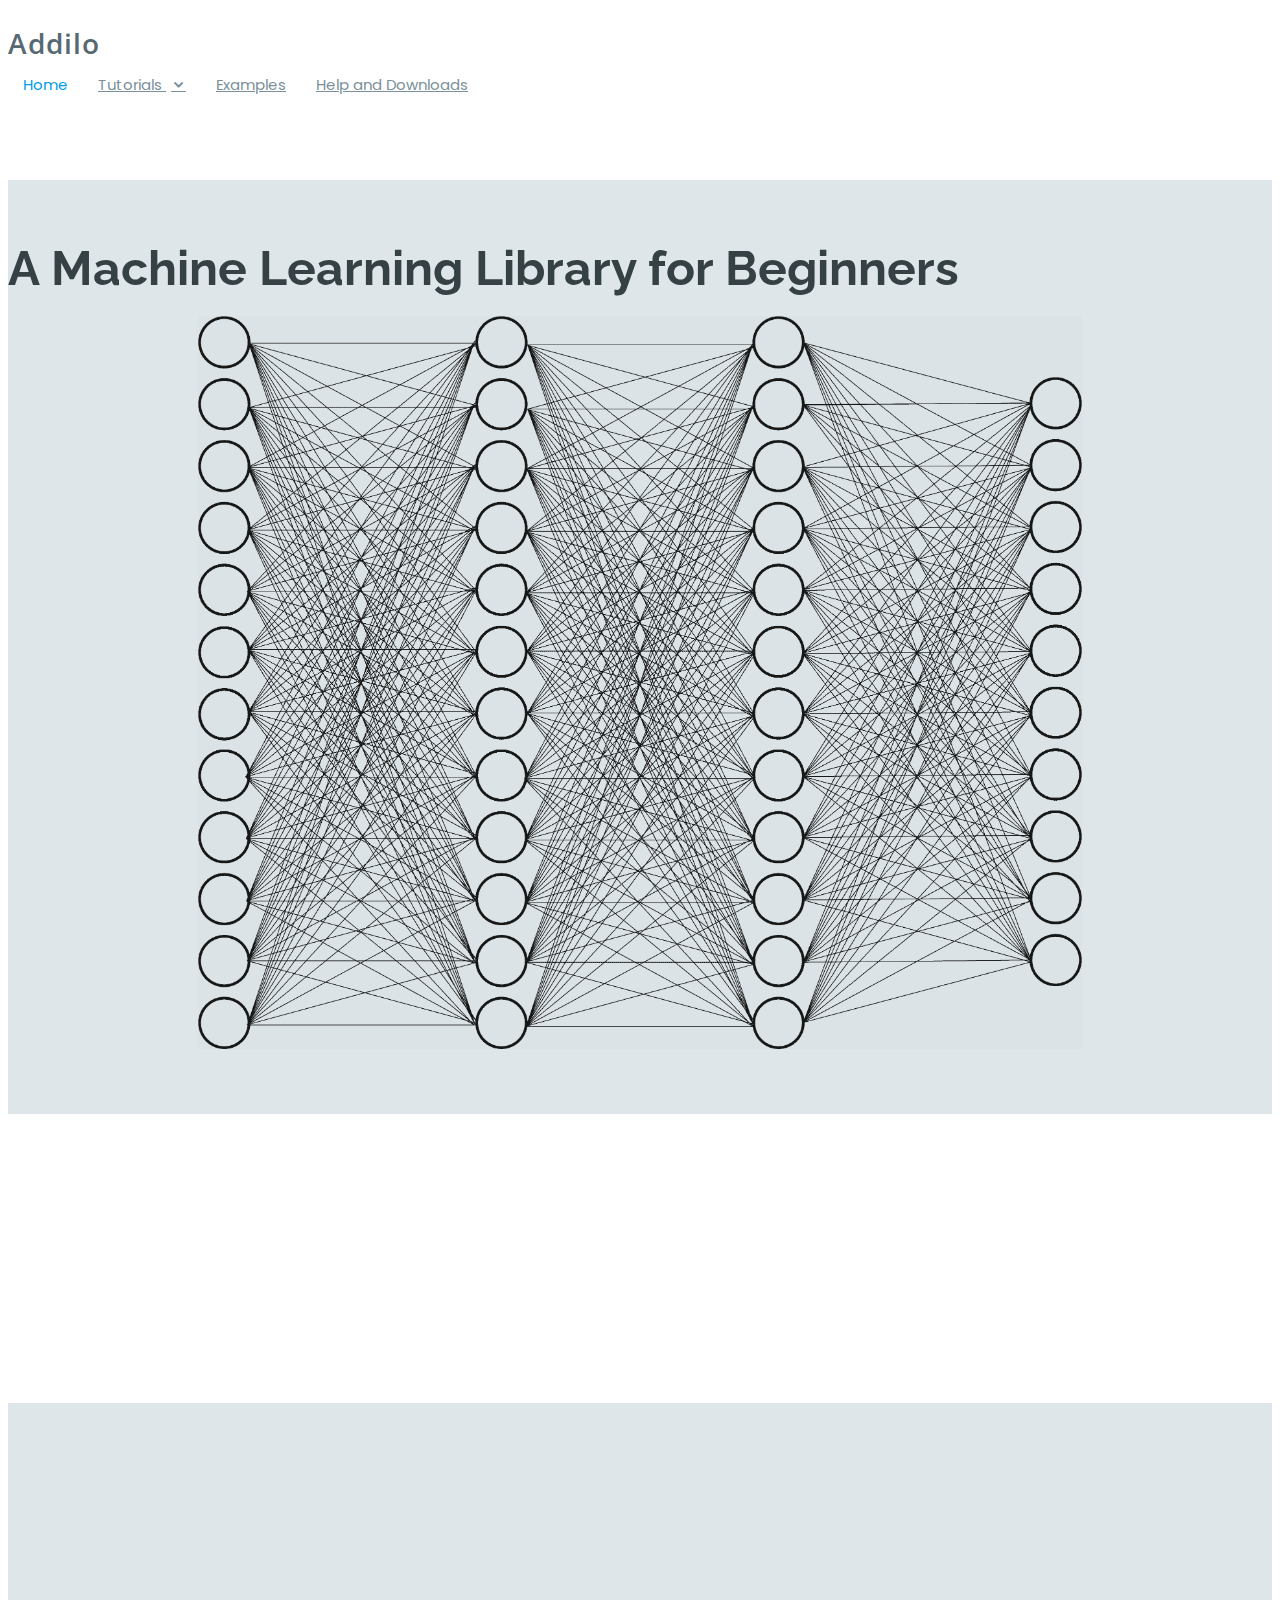
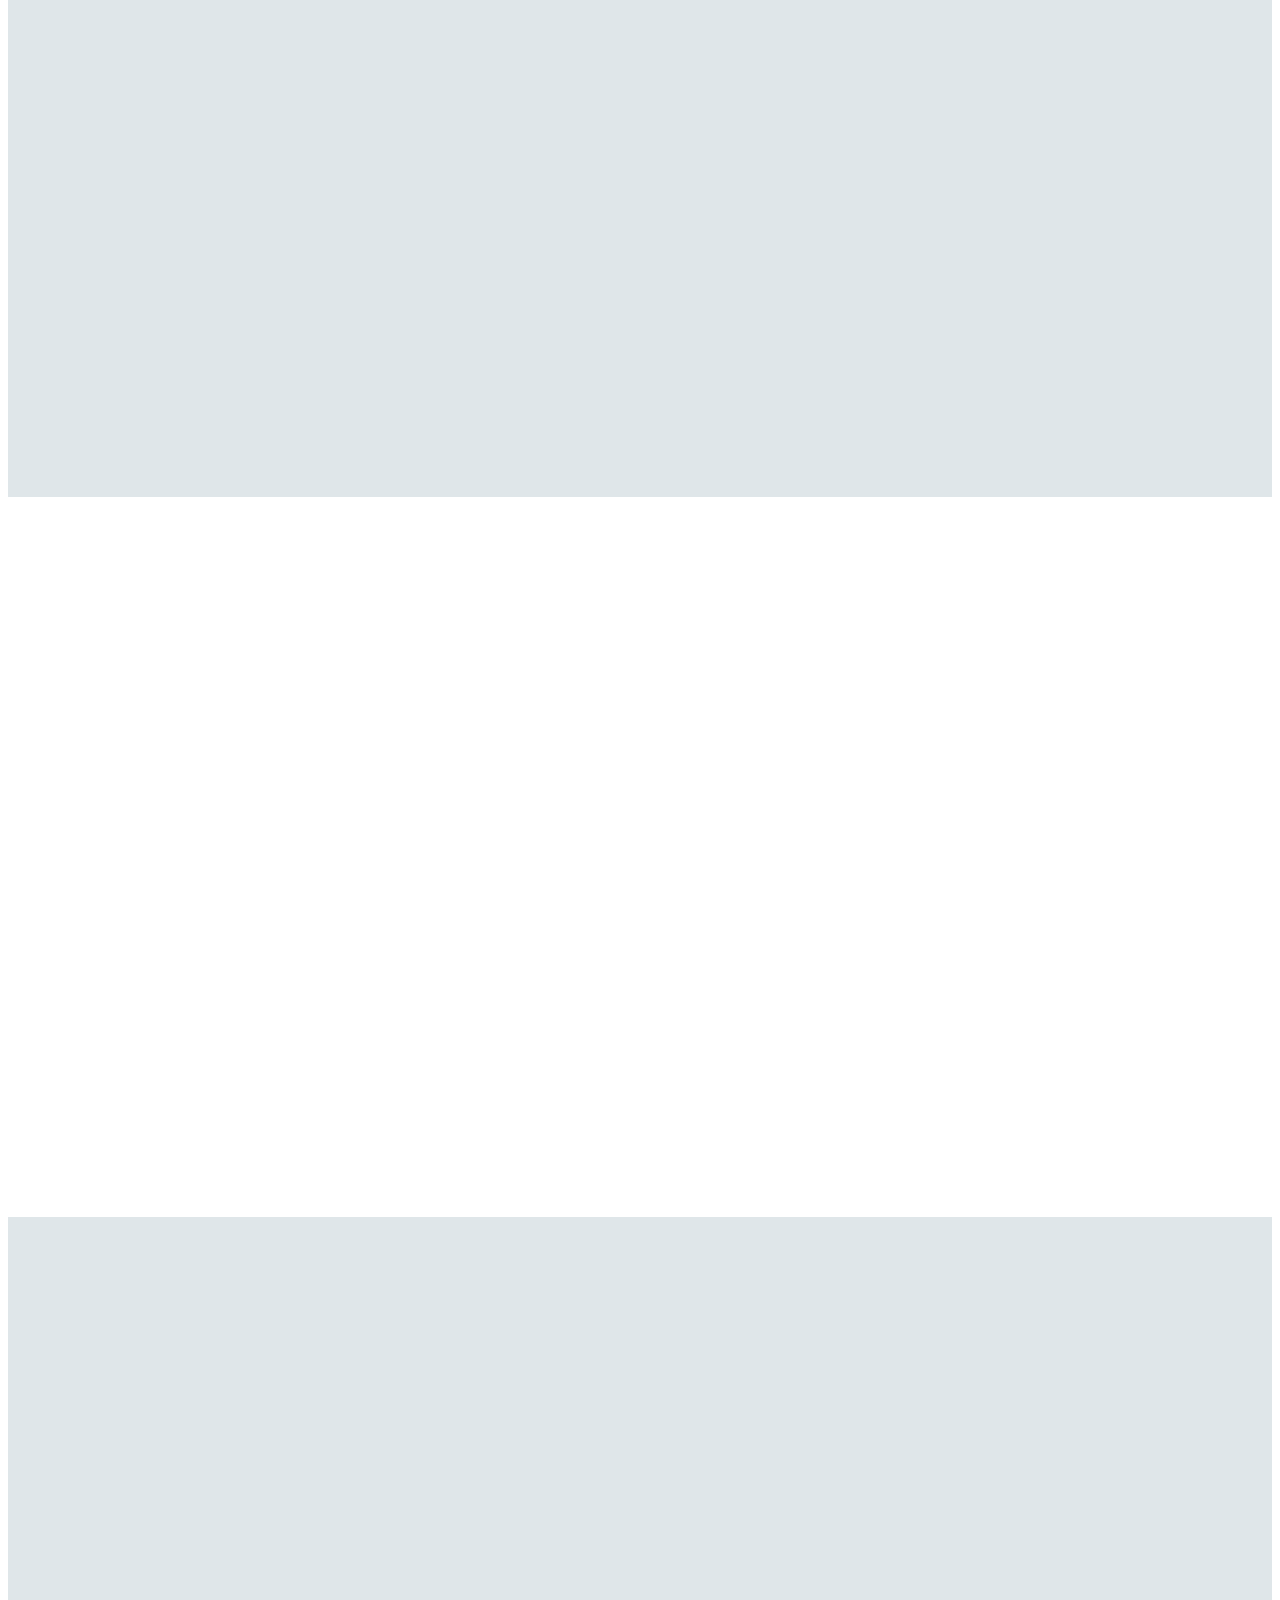
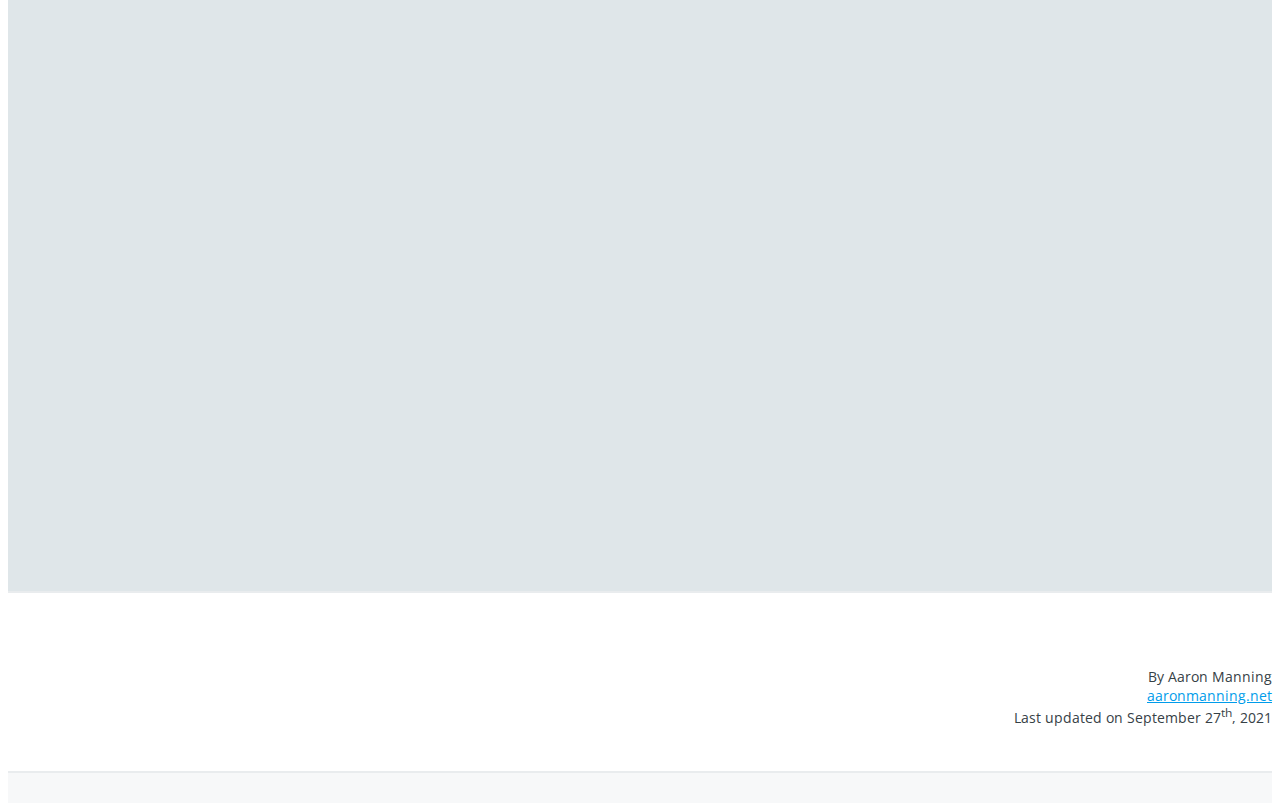
==== website/index.html @ 0cb0e368 "website moved" ====
<!DOCTYPE html>
<html lang = "en">
    <head>
        <meta charset="utf-8">
        <meta content="width=device-width, initial-scale=1.0" name="viewport">
        <title>
            Addilo - Machine Learning Made Easy
        </title>

        <link href="images/icon.png" rel="icon">
        <link href="images/apple-icon.png" rel="apple-touch-icon">

        <!-- Bootstrap (Web Linked) -->
        <script src="https://code.jquery.com/jquery-3.5.1.slim.min.js" integrity="sha384-DfXdz2htPH0lsSSs5nCTpuj/zy4C+OGpamoFVy38MVBnE+IbbVYUew+OrCXaRkfj" crossorigin="anonymous"></script>
        <script src="https://cdn.jsdelivr.net/npm/popper.js@1.16.0/dist/umd/popper.min.js" integrity="sha384-Q6E9RHvbIyZFJoft+2mJbHaEWldlvI9IOYy5n3zV9zzTtmI3UksdQRVvoxMfooAo" crossorigin="anonymous"></script>
        <script src="https://stackpath.bootstrapcdn.com/bootstrap/4.5.0/js/bootstrap.min.js" integrity="sha384-OgVRvuATP1z7JjHLkuOU7Xw704+h835Lr+6QL9UvYjZE3Ipu6Tp75j7Bh/kR0JKI" crossorigin="anonymous"></script>
        <link rel="stylesheet" href="https://stackpath.bootstrapcdn.com/bootstrap/4.5.0/css/bootstrap.min.css" integrity="sha384-9aIt2nRpC12Uk9gS9baDl411NQApFmC26EwAOH8WgZl5MYYxFfc+NcPb1dKGj7Sk" crossorigin="anonymous">
        
        <!-- AOS (Web Linked) -->
        <link href="https://unpkg.com/aos@2.3.1/dist/aos.css" rel="stylesheet">
        <script src="https://unpkg.com/aos@2.3.1/dist/aos.js"></script>

        <!-- Boxicons -->
        <link href='https://cdn.jsdelivr.net/npm/boxicons@2.0.5/css/boxicons.min.css' rel='stylesheet'>
        
        <!-- Other CSS Links (Local) -->
        <link href="css+js/icofont/icofont.min.css" rel="stylesheet">

        <!-- Google Fonts -->
        <link href="https://fonts.googleapis.com/css?family=Open+Sans:300,300i,400,400i,600,600i,700,700i|Raleway:300,300i,400,400i,500,500i,600,600i,700,700i|Poppins:300,300i,400,400i,500,500i,600,600i,700,700i" rel="stylesheet">

        <!-- Custom CSS and JS -->
        <link href="general-styling.css" rel="stylesheet">
        <script src="custom-js.js"></script>
    </head>
    <body>
        <!-- Navigation Bar -->
        <header id="header" class="fixed-top">
            <div class ="container d-flex">
                <div class="logo mr-auto">
                    <h1 class="text-light">
                        <a href="#">
                            <span>
                                Addilo
                            </span>
                        </a>
                    </h1>
                </div>

                <nav class="nav-menu d-none d-lg-block">
                    <ul>
                        <li class="active">
                            <a href="#">
                                Home
                            </a>
                        </li>
                        <li class="drop-down">
                            <a href="">
                                Tutorials
                            </a>
                            <ul>
                                <li>
                                    <a href="tutorials-neural-networks/">
                                        Neural Networks
                                    </a>
                                </li>
                                <li>
                                    <a href="tutorials-regression/">
                                        Regression
                                    </a>
                                </li>
                            </ul>
                        </li>
                        <li>
                            <a href="examples/">
                                Examples
                            </a>
                        </li>
                        <li>
                            <a href="help-and-downloads/">
                                Help and Downloads
                            </a>
                        </li>
                    </ul>
                </nav>
            </div>
        </header>

        <!-- Banner -->
        <section id="banner">
            <div class ="container">
                <div class="row">
                    <div class="col-lg-6 pt-5 pt-lg-0 order-2 order-lg-1 d-flex flex-column justify-content-center" data-aos="fade-down">
                        <div>
                            <h1>
                                A Machine Learning Library for Beginners
                            </h1>
                        </div>
                    </div>
                    <div class="col-lg-6 order-1 order-lg-2 banner-img" data-aos="fade-left">
                        <img src="images/neural-network-blank.png" class="img-fluid" alt="Image Not Found">
                    </div>
                </div>
            </div>
        </section>

        <!-- Description -->
        <section>
            <div class="container">
                <div class="section-title" data-aos="fade-up">
                    <h2>
                        What is Addilo?
                    </h2>
                    <p>
                        Addilo is a Machine Learning and Data Analysis library for R designed for both those trying to understand the basics of machine learning by testing out different networks and those who desire a flexible neural networking creation system for comparative studies.
                    </p>
                </div>
            </div>

        </section>

        <!-- Features -->
        <section id="features" class="features section-bg">
            <div class="container">
                <div class="section-title" data-aos="fade-up">
                    <h2>
                        Features
                    </h2>
                    <p>
                        Addilo consists of two main sections, choose which is right for the kind of data you are using.
                    </p>
                </div>

                <div class="row">

                    <a href="tutorials-neural-networks/">
                        <div class="col-md-6 d-flex align-items-stretch mb-5 mb-lg-0" data-aos="zoom-in">
                            <div class="icon-box icon-box-blue">
                                <div class="icon">
                                    <i class="bx bx-bot"></i>
                                </div>
                                <h4 class="title">
                                    <a href="tutorials-neural-networks/" style="color: #444444;">
                                        Neural Networks
                                    </a>
                                </h4>
                                <a href="tutorials-neural-networks/" style="color: #444444;">
                                    <p class="description">
                                        This is for multi-variable classification problems like image recognition, natural language processing or simple variable grouping.
                                    </p>
                                </a>
                            </div>
                        </div>
                    </a>

                    <a href="tutorials-regression/">
                        <div class="col-md-6 d-flex align-items-stretch mb-5 mb-lg-0" data-aos="zoom-in">
                            <div class="icon-box icon-box-green">
                                <div class="icon">
                                    <i class="bx bx-line-chart-down"></i>
                                </div>
                                <h4 class="title">
                                    <a href="tutorials-regression/" style="color: #444444;">
                                        Regression
                                    </a>
                                </h4>
                                <a href="tutorials-regression/" style="color: #444444;">
                                    <p class="description">
                                        This provides a simple way to implement 2D regression algorithms into existing programs seamlessly, rather than using them purely for data modelling.
                                    </p>
                                </a>
                            </div>
                        </div>
                    </a>
                </div>
            </div>
        </section>

        <!-- Examples -->
        <section id="features" class="features section-bg examples">
            <div class="container">
                <div class="section-title" data-aos="fade-up">
                    <h2>
                        Examples
                    </h2>
                    <p>
                        To see the applications and usage of Addilo, the following examples include data downloads, explanations and sample code to get you started.
                    </p>
                </div>

                <div class="row">

                    <a href="examples/#numbersanchor">
                        <div class="col-md-4 d-flex align-items-stretch mb-5 mb-lg-0" data-aos="zoom-in">
                            <div class="icon-box icon-box-darkblue">
                                <div class="icon">
                                    <i class=""></i>
                                </div>
                                <h4 class="title">
                                    <a href="examples/#numbersanchor" style="color: #444444;">
                                        MNIST Numbers
                                    </a>
                                </h4>
                                <a href="examples/#numbersanchor" style="color: #444444;">
                                    <p class="description">
                                        The 'Hello, World!' of machine learning, and a perfect introduction to image recognition.
                                    </p>
                                </a>
                            </div>
                        </div>
                    </a>

                    <a href="examples/#fashionanchor">
                        <div class="col-md-4 d-flex align-items-stretch mb-5 mb-lg-0" data-aos="zoom-in">
                            <div class="icon-box icon-box-pink">
                                <div class="icon">
                                    <i class=""></i>
                                </div>
                                <h4 class="title">
                                    <a href="examples/#fashionanchor" style="color: #444444;">
                                        MNIST Fashion
                                    </a>
                                </h4>
                                <a href="examples/#fashionanchor" style="color: #444444;">
                                    <p class="description">
                                        A better benchmark for simple image recognition than MNIST numbers, but structure identically.
                                    </p>
                                </a>
                            </div>
                        </div>
                    </a>

                    <a href="examples/#fisheranchor">
                        <div class="col-md-4 d-flex align-items-stretch mb-5 mb-lg-0" data-aos="zoom-in">
                            <div class="icon-box icon-box-orange">
                                <div class="icon">
                                    <i class=""></i>
                                </div>
                                <h4 class="title">
                                    <a href="examples/#fisheranchor" style="color: #444444;">
                                        Fisher's Iris Set
                                    </a>
                                </h4>
                                <a href="examples/#fisheranchor" style="color: #444444;">
                                    <p class="description">
                                        A very famous data set created by Ronald Fisher showing off how both a very simple Neural Network and regression model can be used in everyday problems.
                                    </p>
                                </a>
                            </div>
                        </div>
                    </a>

                </div>
            </div>
        </section>
        


        <span>
            <a class="anchors" name="faqanchor"></a>
        </span>

        <!-- FAQ -->
        <section id="faq" class="faq">
            <div class="container">
                <div class="section-title" data-aos="fade-up">
                    <h2>
                        Frequently Asked Questions
                    </h2>
                </div>

                <ul class="faq-list">

                    <li data-aos="fade-up">
                        <a data-toggle="collapse" class="" href="#faq1">
                            What computer will I need to run Addilo?
                            <i class="icofont-simple-up"></i>
                        </a>
                        <div id="faq1" class="collapse show" data-parent=".faq-list">
                            <p>
                                This library has no specified technical requirements beyond what is necessary to run an R IDE and console. However, in general, the computations involved in this program will greatly depend on your CPU's single threaded performance, with processes like matrix multiplication having their time significantly reduced with multi-threading.
                            </p>
                        </div>
                    </li>

                    <li data-aos="fade-up" data-aos-delay="30">
                        <a data-toggle="collapse" href="#faq2" class="collapsed">
                            What if I wish to use this library with another language (such as Python or Java)?
                            <i class="icofont-simple-up"></i>
                        </a>
                        <div id="faq2" class="collapse" data-parent=".faq-list">
                            <p>
                                There is no inherent support or similar code for languages other than R. However, there exists ways in which R scripts can be run from external software and other languages. For general support in this see <a href="http://statweb.stanford.edu/~lpekelis/13_datafest_cart/13_datafest_r_talk.pdf">this article</a>. Otherwise, seek out advice/tutorials for your specific applications.
                            </p>
                        </div>
                    </li>

                    <li data-aos="fade-up" data-aos-delay="60">
                        <a data-toggle="collapse" href="#faq3" class="collapsed">
                            What do I need to be able to write and run code in R?
                            <i class="icofont-simple-up"></i>
                        </a>
                        <div id="faq3" class="collapse" data-parent=".faq-list">
                            <p>
                                In general, the language of R being installed on your computer will be enough for you to run code that you have written in a text editor. However, it is highly advised that you download R Studio as it is the most popular and well supported IDE. For full instructions I recommend looking at <a href="https://cran.r-project.org/bin/windows/base/">Installing R</a> and <a href="https://rstudio.com/products/rstudio/download/">R Studio Download</a>.
                            </p>
                        </div>
                    </li>

                    <li data-aos="fade-up" data-aos-delay="90">
                        <a data-toggle="collapse" href="#faq4" class="collapsed">
                            Can I use this library for personal/professional/(insert use case) purposes?
                            <i class="icofont-simple-up"></i>
                        </a>
                        <div id="faq4" class="collapse" data-parent=".faq-list">
                            <p>
                                This library can be used for personal use or professional and commercial use and the code can be downloaded, altered and reused.
                            </p>
                        </div>
                    </li>

                    <li data-aos="fade-up" data-aos-delay="120">
                        <a data-toggle="collapse" href="#faq5" class="collapsed">
                            What makes Addilo any different from other machine learning libraries such as TensorFlow, Keras, or MLP.NET?
                            <i class="icofont-simple-up"></i>
                        </a>
                        <div id="faq5" class="collapse" data-parent=".faq-list">
                            <p>
                                With this project, I am targeting a different market. This library is designed to be a flexible and easy to use library to introduce people to neural networks or for people who wish to conduct experiments and research on them and have the flexibility of changing all available parameters. It is not as thorough as something like TensorFlow by design, because this is not designed for implementation into general purpose software.
                            </p>
                        </div>
                    </li>

                    <li data-aos="fade-up" data-aos-delay="120">
                        <a data-toggle="collapse" href="#faq6" class="collapsed">
                            Is the source code available on GitHub?
                            <i class="icofont-simple-up"></i>
                        </a>
                        <div id="faq6" class="collapse" data-parent=".faq-list">
                            <p>
                                <a href="https://github.com/aaron-jack-manning/addilo">Yes</a>
                            </p>
                        </div>
                    </li>

                </ul>
            </div>
        </section>

        <!-- Footer -->
        <footer id="footer">
            <div class="footer-top">
                <div class="container">
                    <div class="row">
                        <div class="col-md-12" style="text-align: right;">
                            <p>
                                By Aaron Manning<br>
                                <a href="https://aaronmanning.net">aaronmanning.net</a><br>
                                Last updated on September 27<sup>th</sup>, 2021
                            </p>
                        </div>
                    </div>
                </div>
            </div>
        </footer>






        <!-- Scripts to run in Body -->
        <script>
            AOS.init();
        </script>

        <!-- Bootstrap Bundle with Popper -->
        <script src="https://cdn.jsdelivr.net/npm/bootstrap@5.0.2/dist/js/bootstrap.bundle.min.js" integrity="sha384-MrcW6ZMFYlzcLA8Nl+NtUVF0sA7MsXsP1UyJoMp4YLEuNSfAP+JcXn/tWtIaxVXM" crossorigin="anonymous"></script>
    </body>
</html>
---- website/general-styling.css ----
/* Document wide styling */
body
{
    font-family: "Open Sans", sans-serif;
    color: #444444;
}

a
{
    color: #009cea;
}
  
a:hover
{
    color: #1eb4ff;
    text-decoration: none;
}

h1, h2, h3, h4, h5, h6
{
    font-family: "Raleway", sans-serif;
}

code {
    color: #444444;
}

/* Navigation bar */
#header {
    height: 72px;
    transition: all 0.5s;
    z-index: 997;
    transition: all 0.5s;
    padding: 15px 0;
    background: #fff;
}

#header.header-scrolled {
    box-shadow: 0px 2px 15px rgba(0, 0, 0, 0.1);
}

#header .logo h1 {
    font-size: 28px;
    margin: 0;
    padding: 6px 0;
    line-height: 1;
    font-weight: 600;
    letter-spacing: 1px;
    font-family: "Open Sans", sans-serif;
}

#header .logo h1 a, #header .logo h1 a:hover {
    color: #576971;
    text-decoration: none;
}
 
#header .logo img {
    padding: 0;
    margin: 0;
    max-height: 40px;
}

@media (max-width: 768px) {
    #header .logo h1 {
        font-size: 28px;
        padding: 8px 0;
    }
}

.nav-menu, .nav-menu * {
    margin: 0;
    padding: 0;
    list-style: none;
}
  
.nav-menu > ul > li {
    position: relative;
    white-space: nowrap;
    float: left;
}
  
.nav-menu a {
    display: block;
    position: relative;
    color: #7b909a;
    padding: 10px 15px;
    transition: 0.3s;
    font-size: 15px;
    font-family: "Poppins", sans-serif;
}
  
.nav-menu a:hover, .nav-menu .active > a, .nav-menu li:hover > a {
    color: #009cea;
    text-decoration: none;
}
  
.nav-menu .drop-down ul {
    display: block;
    position: absolute;
    left: 0;
    top: calc(100% + 30px);
    z-index: 99;
    opacity: 0;
    visibility: hidden;
    padding: 10px 0;
    background: #fff;
    box-shadow: 0px 0px 30px rgba(127, 137, 161, 0.25);
    transition: ease all 0.3s;
}
  
.nav-menu .drop-down:hover > ul {
    opacity: 1;
    top: 100%;
    visibility: visible;
}
  
.nav-menu .drop-down li {
    min-width: 180px;
    position: relative;
}
  
.nav-menu .drop-down ul a {
    padding: 10px 20px;
    font-size: 14px;
    text-transform: none;
    color: #003651;
}
  
.nav-menu .drop-down ul a:hover, .nav-menu .drop-down ul .active > a, .nav-menu .drop-down ul li:hover > a {
    color: #009cea;
}
  
.nav-menu .drop-down > a:after {
    content: "\ea99";
    font-family: IcoFont;
    padding-left: 5px;
}
  
.nav-menu .drop-down .drop-down ul {
    top: 0;
    left: calc(100% - 30px);
}
  
.nav-menu .drop-down .drop-down:hover > ul {
    opacity: 1;
    top: 0;
    left: 100%;
}
  
.nav-menu .drop-down .drop-down > a {
    padding-right: 35px;
}
  
.nav-menu .drop-down .drop-down > a:after {
    content: "\eaa0";
    font-family: IcoFont;
    position: absolute;
    right: 15px;
}
  
@media (max-width: 1366px) {
    .nav-menu .drop-down .drop-down ul {
        left: -90%;
    }

    .nav-menu .drop-down .drop-down:hover > ul {
        left: -100%;
    }

    .nav-menu .drop-down .drop-down > a:after {
        content: "\ea9d";
    }
}

/* Banner Section */
#banner {
    width: 100%;
    background: #dfe6e9;
    margin-top: 70px;
    padding: 60px 0;
}

#banner h1 {
    margin: 0 0 20px 0;
    font-size: 48px;
    font-weight: 700;
    line-height: 56px;
    color: #364146;
}

#banner h2 {
    color: #576971;
    margin-bottom: 30px;
    font-size: 24px;
}

#banner .btn-get-started {
    font-family: "Raleway", sans-serif;
    font-weight: 600;
    font-size: 13px;
    text-transform: uppercase;
    letter-spacing: 1px;
    display: inline-block;
    padding: 12px 28px;
    border-radius: 3px;
    transition: 0.5s;
    color: #fff;
    background: #009cea;
}

#banner .btn-get-started:hover {
    background: #008bd1;
}

#banner .banner-img {
    text-align: center;
}

#banner .banner-img img {
    width: 70%;
}

@media (min-width: 1024px) {
    #banner {
        background-attachment: fixed;
    }
}

@media (max-width: 992px) {
    #banner h1 {
        font-size: 32px;
        line-height: 40px;
    }
    #banner h2 {
        font-size: 20px;
    }
}

/* General Section */
section {
    padding: 60px 0;
    overflow: hidden;
}

.section-bg {
    background-color: #f7f8f9;
}

.section-title {
    text-align: center;
    padding-bottom: 30px;
}

.section-title h2 {
    font-size: 32px;
    font-weight: 400;
    margin-bottom: 20px;
    padding-bottom: 0;
    font-family: "Poppins", sans-serif;
    color: #627680;
}

.section-title p {
    margin-bottom: 0;
}


/* Features */
.features {
    background: #dfe6e9;
}

.features .icon-box {
    padding: 30px;
    position: relative;
    overflow: hidden;
    margin: 0;
    background: #fff;
    box-shadow: 0 10px 29px 0 rgba(68, 88, 144, 0.1);
    transition: all 0.3s ease-in-out;
    border-radius: 4px;
    text-align: center;
    border-bottom: 3px solid #fff;
}

.features .icon-box:hover {
    transform: translateY(-5px);
}

.features .icon i {
    font-size: 48px;
    line-height: 1;
    margin-bottom: 15px;
}

.features .title {
    font-weight: 700;
    margin-bottom: 15px;
    font-size: 18px;
}

.features .title a {
    color: #111;
}

.features .description {
    font-size: 15px;
    line-height: 28px;
    margin-bottom: 0;
}

.features .icon-box-green .icon i {
    color: #41cf2e;
}

.features .icon-box-green:hover {
    border-color: #41cf2e;
}

.features .icon-box-blue .icon i {
    color: #2282ff;
}

.features .icon-box-blue:hover {
    border-color: #2282ff;
}

.features .icon-box-darkblue .icon i {
    color: #30336b;
}

.features .icon-box-darkblue:hover {
    border-color: #30336b;
}

.features .icon-box-purple .icon i {
    color: #be2edd;
}

.features .icon-box-purple:hover {
    border-color: #be2edd;
}

.features .icon-box-orange .icon i {
    color: #f0932b;
}

.features .icon-box-orange:hover {
    border-color: #f0932b;
}

.features .icon-box-pink .icon i {
    color: #eb4d4b;
}

.features .icon-box-pink:hover {
    border-color: #eb4d4b;
}

/* changing background color of examples to different than features */

.examples {
    background: #fff;
}

/* Frequently Asked Questions */
.faq {
    padding: 60px 0;
    background: #dfe6e9;
}

.faq .faq-list {
    padding: 0;
    list-style: none;
}

.faq .faq-list li {
    padding: 0 0 20px 25px;
}

.faq .faq-list { /* this used to have an 'a' reference */
    display: block;
    position: relative;
    font-family: #009cea;
    font-size: 18px;
    font-weight: 500;
}

.faq .faq-list i {
    font-size: 18px;
    position: absolute;
    left: -25px;
    top: 6px;
}

.faq .faq-list p {
    margin-bottom: 20px;
    font-size: 15px;
}
  
.faq .faq-list a.collapse {
    color: #009cea;
}
  
.faq .faq-list a.collapsed {
    color: #343a40;
}
  
.faq .faq-list a.collapsed:hover {
    color: #009cea;
}

.faq .faq-list a.collapsed i::before {
    content: "\eab2" !important;
}

/* Footer */
#footer {
    background: #f7f8f9;
    padding: 0 0 30px 0;
    color: #364146;
    font-size: 14px;
}

#footer .footer-top {
    background: #fff;
    padding: 60px 0 30px 0;
    border-top: 2px solid #e9ecee;
    border-bottom: 2px solid #e9ecee;
}

#footer .footer-top .footer-info {
    margin-bottom: 30px;
}

#footer .footer-top .footer-info h3 {
    font-size: 24px;
    margin: 0 0 20px 0;
    padding: 2px 0 2px 0;
    line-height: 1;
    font-weight: 700;
}

#footer .footer-top .footer-info p {
    font-size: 14px;
    line-height: 24px;
    margin-bottom: 0;
    font-family: "Raleway", sans-serif;
    color: #576971;
}

#footer .footer-top .social-links a {
    font-size: 18px;
    display: inline-block;
    background: #e9ecee;
    color: #8a9ca5;
    line-height: 1;
    padding: 8px 0;
    margin-right: 4px;
    border-radius: 50%;
    text-align: center;
    width: 36px;
    height: 36px;
    transition: 0.3s;
}

#footer .footer-top .social-links a:hover {
    background: #009cea;
    color: #fff;
    text-decoration: none;
}

#footer .footer-top h4 {
    font-size: 16px;
    font-weight: 600;
    color: #364146;
    position: relative;
    padding-bottom: 12px;
}

#footer .footer-top .footer-links {
    margin-bottom: 30px;
}

#footer .footer-top .footer-links ul {
    list-style: none;
    padding: 0;
    margin: 0;
}

#footer .footer-top .footer-links ul i {
    padding-right: 2px;
    color: #009cea;
    font-size: 18px;
    line-height: 1;
    margin-left: -5px;
}

#footer .footer-top .footer-links ul li {
    padding: 10px 0;
    display: flex;
    align-items: center;
}

#footer .footer-top .footer-links ul li:first-child {
    padding-top: 0;
}

#footer .footer-top .footer-links ul a {
    color: #576971;
    transition: 0.3s;
    display: inline-block;
    line-height: 1;
}

#footer .footer-top .footer-links ul a:hover {
    color: #009cea;
}

/* Examples */
.examples .example-item {
    box-sizing: content-box;
    min-height: 320px;
}
  
.examples .example-item .example-img {
    width: 90px;
    border-radius: 50%;
    margin: -40px 0 0 40px;
    position: relative;
    z-index: 2;
    border: 6px solid #fff;
}

.examples .example-item h3 {
    font-size: 18px;
    font-weight: bold;
    margin: 10px 0 5px 45px;
    color: #111;
}

.examples .example-item h4 {
    font-size: 14px;
    color: #999;
    margin: 0 0 0 45px;
}

.examples .example-item .quote-icon-left, .examples .example-item .quote-icon-right {
    color: #d8dee1;
    font-size: 26px;
}

.examples .example-item .quote-icon-left {
    display: inline-block;
    left: -5px;
    position: relative;
}

.examples .example-item .quote-icon-right {
    display: inline-block;
    right: -5px;
    position: relative;
    top: 10px;
}

.examples .example-item p {
    font-style: italic;
    margin: 0 15px 0 15px;
    padding: 20px 20px 60px 20px;
    background: #f4f6f7;
    position: relative;
    border-radius: 6px;
    position: relative;
    z-index: 1;
}

.examples .owl-nav, .examples .owl-dots {
    margin-top: 5px;
    text-align: center;
}

.examples .owl-dot {
    display: inline-block;
    margin: 0 5px;
    width: 12px;
    height: 12px;
    border-radius: 50%;
    background-color: #ddd !important;
}

.examples .owl-dot.active {
    background-color: #009cea !important;
}

@media (max-width: 767px) {
    .examples {
      margin: 30px 10px;
    }
}

/* Simple Page Title */
.page-title {
    margin-top: 70px;
    background: #dfe6e9;
}

/* Tabs for examples */
.individual-tab {
    padding: 20px;
    border: 1px solid #dee2e6;
}

.examples-every-second {
    background: #dfe6e9;
}

.tutorial-body li {
    text-align: left;
}

.tutorial-body p {
    text-align: left;
}



.anchors {
	display: block;
	position: relative;
	top: -97px; /*Compensation for top border, ever so slightly off */
	visibility: hidden;
}
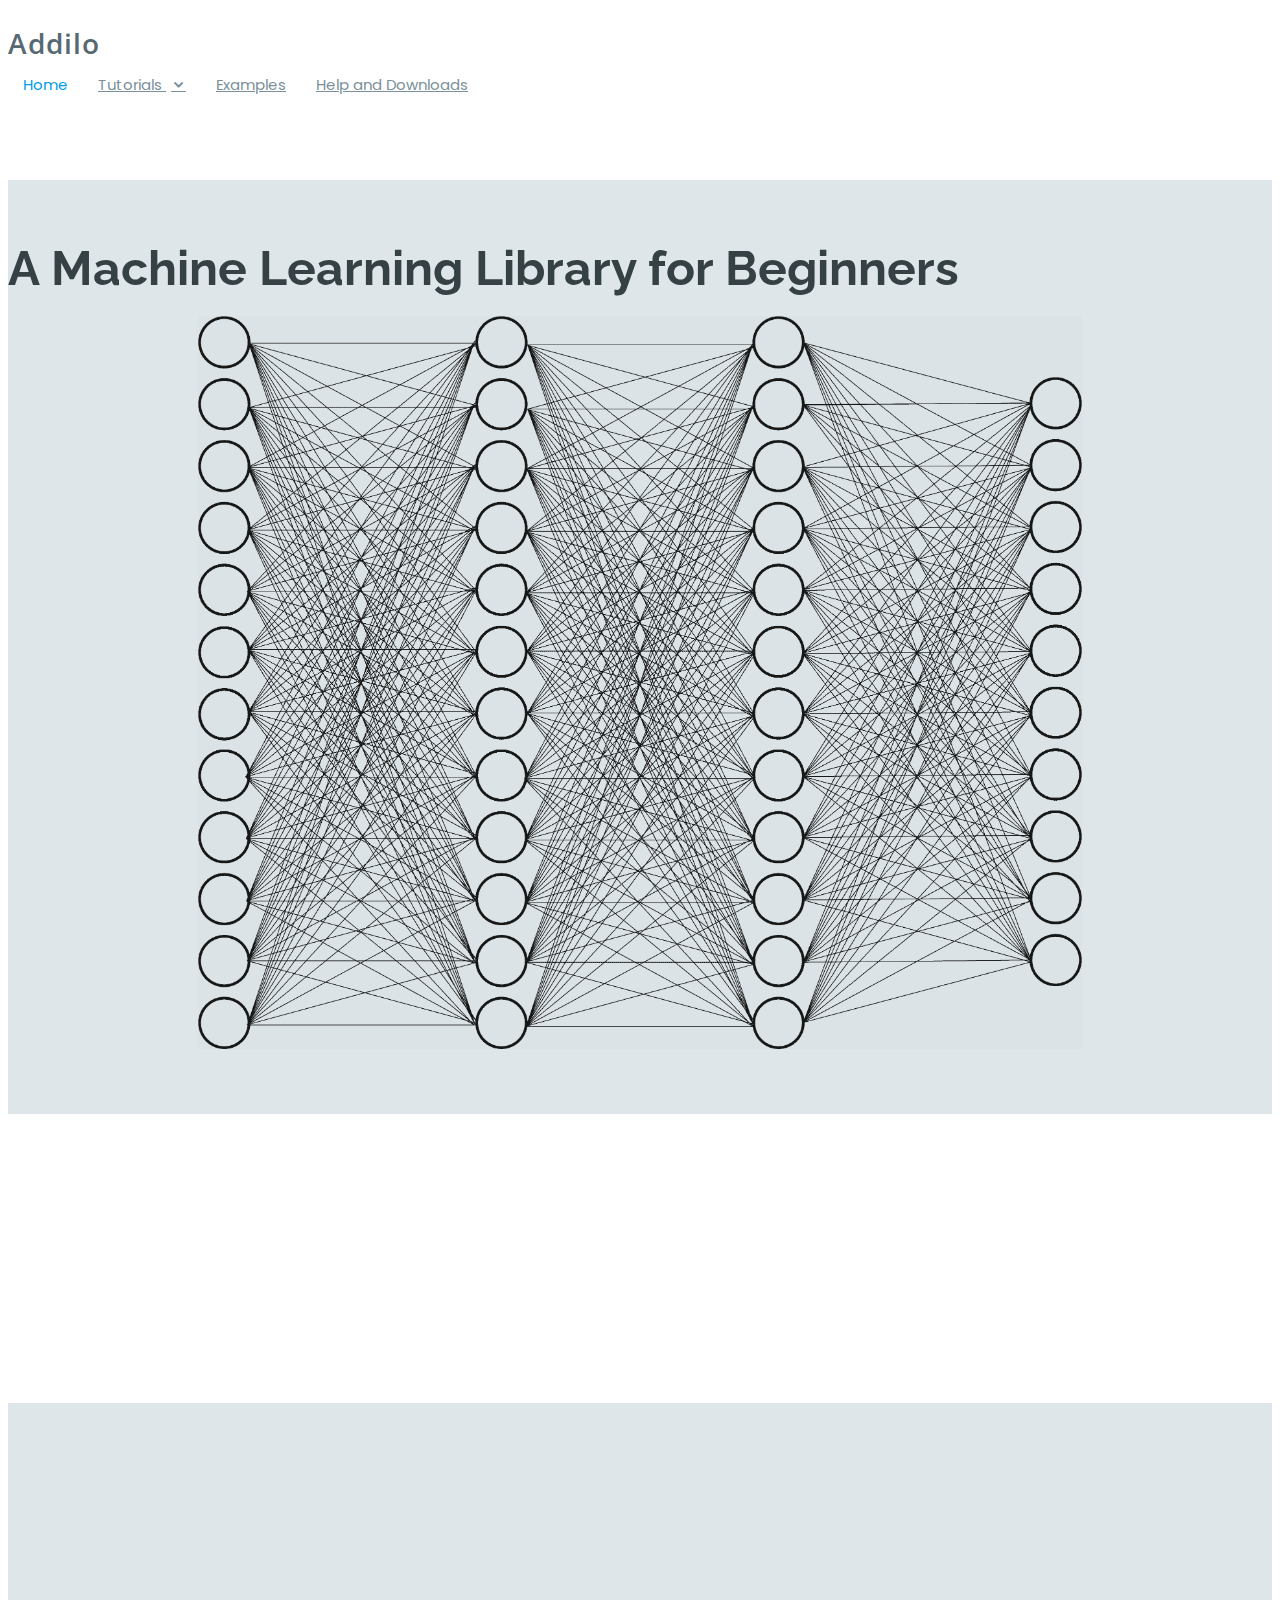
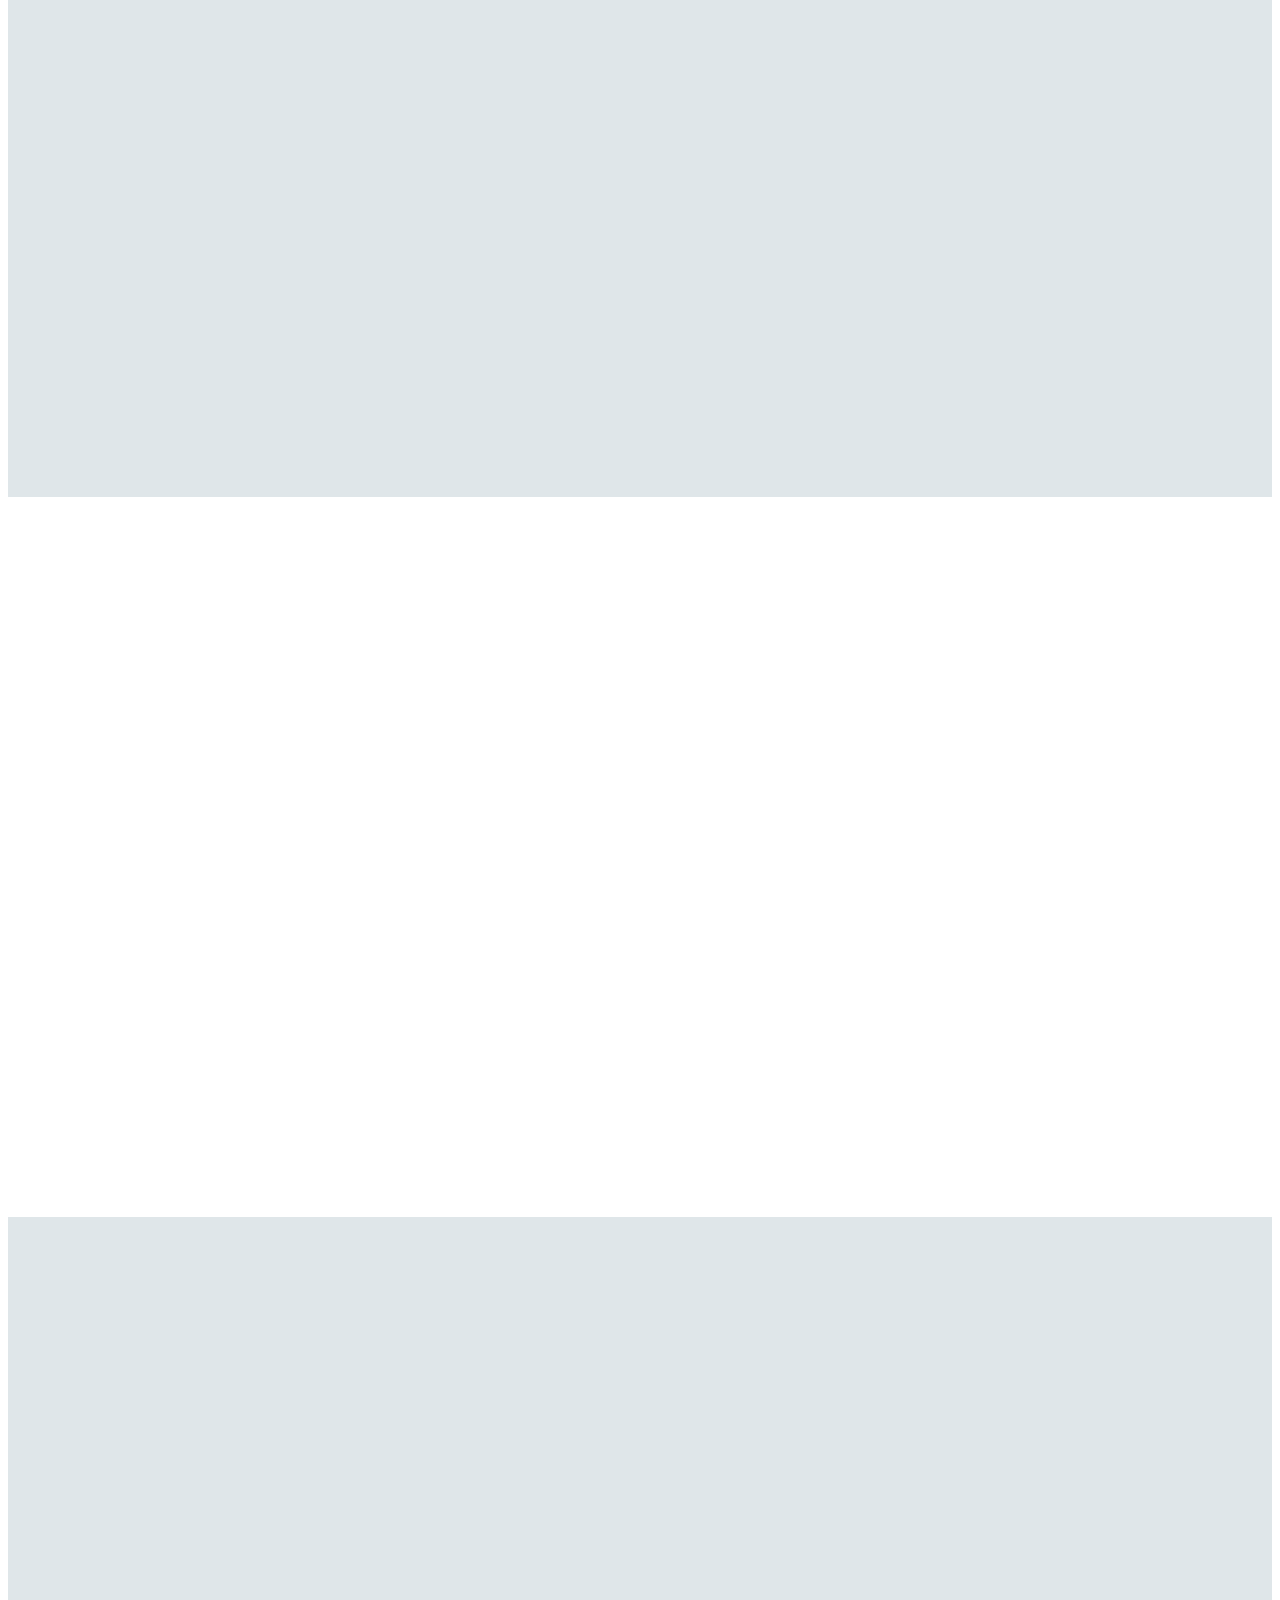
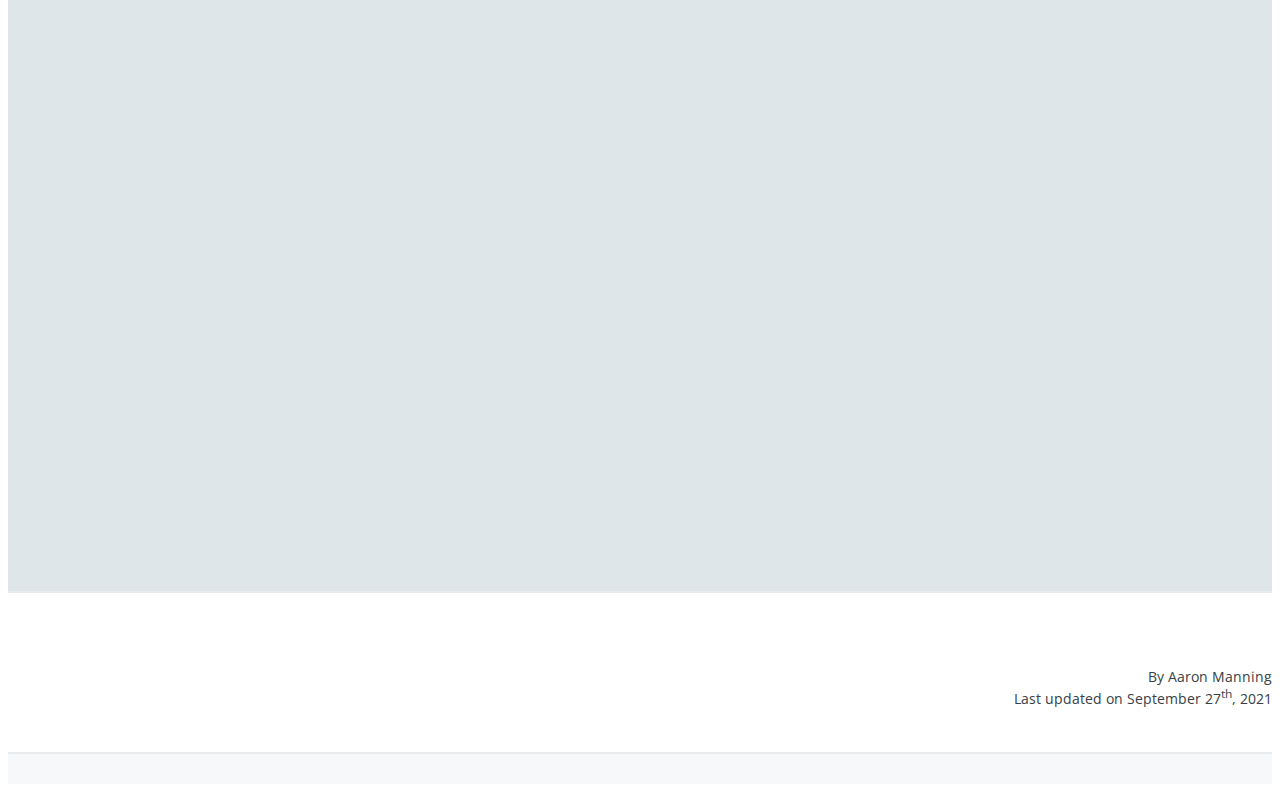
==== commit 01fabcd8: "removed link to other site" ====
--- a/website/index.html
+++ b/website/index.html
@@ -355,7 +355,6 @@
                         <div class="col-md-12" style="text-align: right;">
                             <p>
                                 By Aaron Manning<br>
-                                <a href="https://aaronmanning.net">aaronmanning.net</a><br>
                                 Last updated on September 27<sup>th</sup>, 2021
                             </p>
                         </div>
@@ -377,4 +376,4 @@
         <!-- Bootstrap Bundle with Popper -->
         <script src="https://cdn.jsdelivr.net/npm/bootstrap@5.0.2/dist/js/bootstrap.bundle.min.js" integrity="sha384-MrcW6ZMFYlzcLA8Nl+NtUVF0sA7MsXsP1UyJoMp4YLEuNSfAP+JcXn/tWtIaxVXM" crossorigin="anonymous"></script>
     </body>
-</html>+</html>
